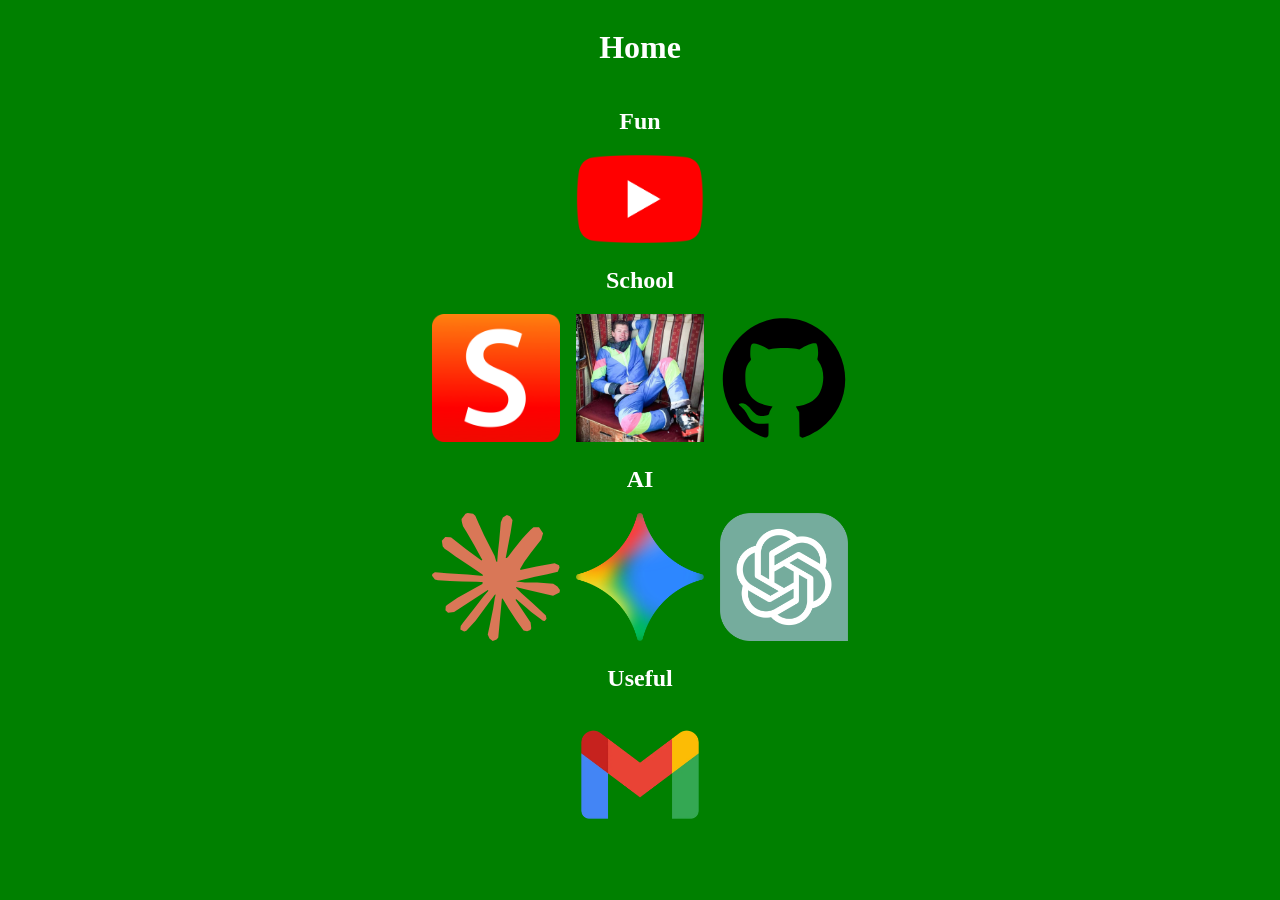
==== index.html @ b76b10b5 "initial commit" ====
<!DOCTYPE html>
<html lang="en">
<head>
    <meta charset="UTF-8">
    <meta name="viewport" content="width=device-width, initial-scale=1.0">
    <title>Homepage</title>
    <link rel="stylesheet" href="style.css">
</head>
<body>
    <h1>Home</h1>
    <section>
        <h2>Fun</h2>
        <div>
            <a href="https://www.youtube.com"><img src="images/Youtube.webp" alt="Youtube"></a>
        </div>
        <h2>School</h2>
        <div>
            <a href="https://bazandpoort.smartschool.be"><img src="images/Smartschool.webp" alt="Smartschool"></a>
            <a href="https://www.meneermaes.be"><img src="images/Meneermaes.webp" alt="Meneermaes"></a>
            <a href="https://www.github.com"><img src="images/Github.svg" alt="Github"></a>
        </div>
        <h2>AI</h2>
        <div>
            <a href="https://www.claude.ai"><img src="images/Claude.svg" alt="Claude"></a>
            <a href="https://gemini.google.com"><img src="images/Gemini.webp" alt="Gemini"></a>
            <a href="https://www.chatgpt.com"><img src="images/Chatgpt.webp" alt="Chatgpt"></a>
        </div>
        <h2>Useful</h2>
        <div>
            <a href="https://www.gmail.com"><img src="images/Gmail.webp" alt="Gmail"></a>
        </div>
    </section>
</body>
</html>
---- style.css ----
body {
    color: white;
    background-color: green;
    display: flex;
    flex-direction: column;
    align-items: center;
    text-align: center;
    font-family: 'Comic Sans MS', 'Comic Sans';
}

div {
    display: flex;
    justify-content: center;
    align-items: center;
    gap: 16px;
}

img {
    width: 128px;
}
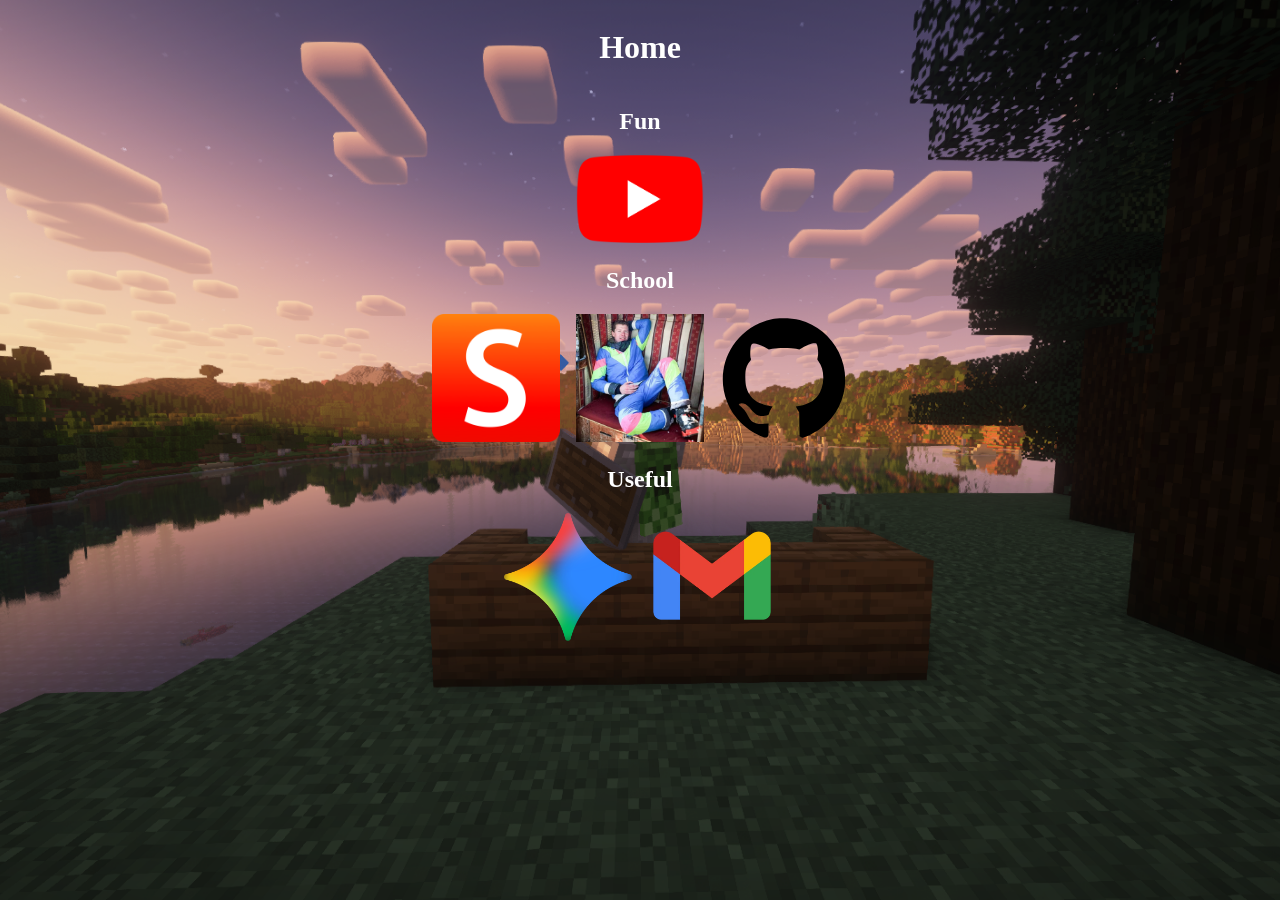
==== commit e326b32c: "-ai" ====
--- a/index.html
+++ b/index.html
@@ -19,14 +19,9 @@
             <a href="https://www.meneermaes.be"><img src="images/Meneermaes.webp" alt="Meneermaes"></a>
             <a href="https://www.github.com"><img src="images/Github.svg" alt="Github"></a>
         </div>
-        <h2>AI</h2>
-        <div>
-            <a href="https://www.claude.ai"><img src="images/Claude.svg" alt="Claude"></a>
-            <a href="https://gemini.google.com"><img src="images/Gemini.webp" alt="Gemini"></a>
-            <a href="https://www.chatgpt.com"><img src="images/Chatgpt.webp" alt="Chatgpt"></a>
-        </div>
         <h2>Useful</h2>
         <div>
+            <a href="https://gemini.google.com"><img src="images/Gemini.webp" alt="Gemini"></a>
             <a href="https://www.gmail.com"><img src="images/Gmail.webp" alt="Gmail"></a>
         </div>
     </section>
--- a/style.css
+++ b/style.css
@@ -1,6 +1,10 @@
 body {
     color: white;
     background-color: green;
+    background-image: url(images/background.png);
+    background-size: cover;
+    background-position: center;
+    background-attachment: fixed;
     display: flex;
     flex-direction: column;
     align-items: center;
@@ -17,4 +21,9 @@
 
 img {
     width: 128px;
+    transition: 0.5s;
+}
+
+img:hover {
+    filter: drop-shadow(0 0 10px white);
 }
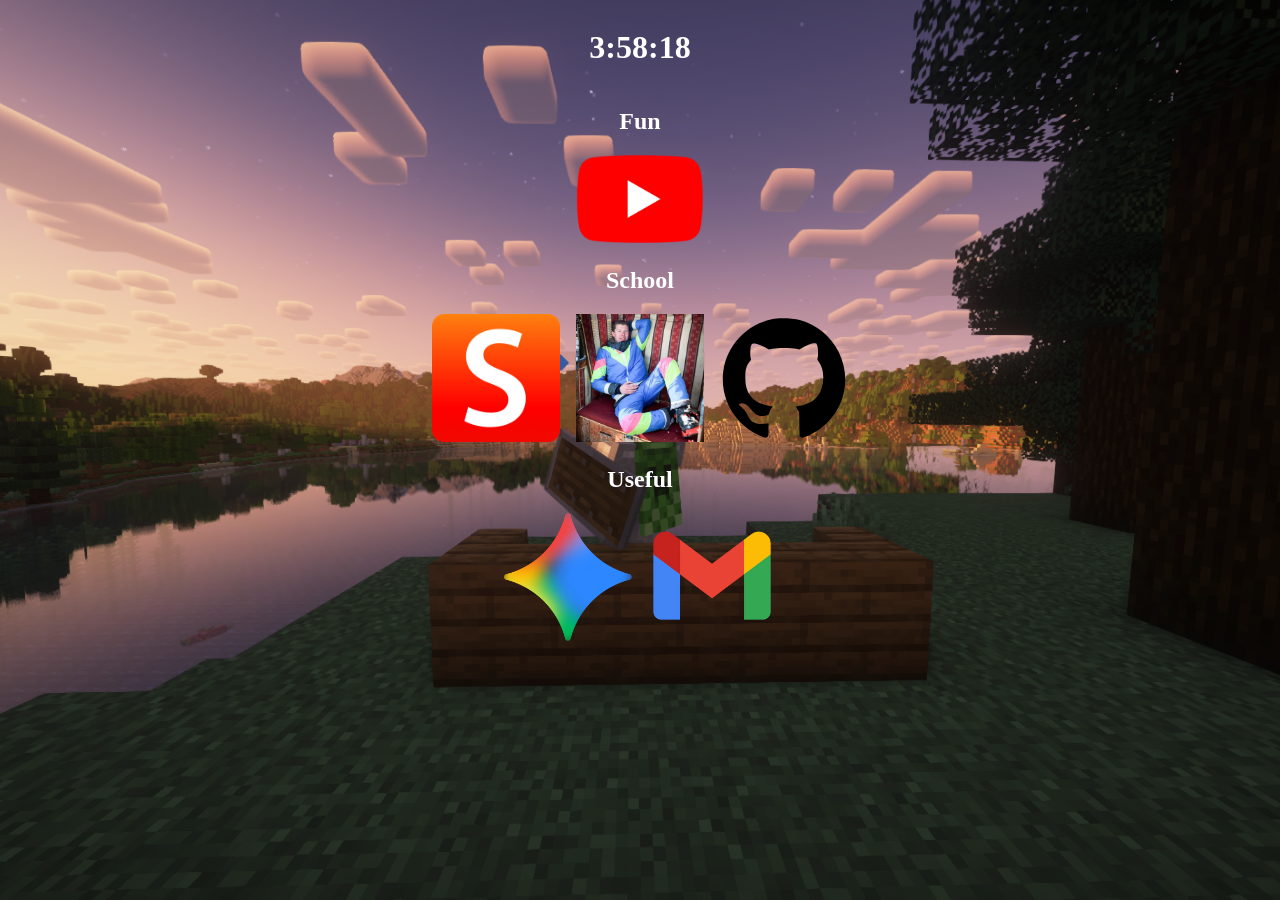
==== commit c7a28e17: "clock" ====
--- a/index.html
+++ b/index.html
@@ -7,7 +7,7 @@
     <link rel="stylesheet" href="style.css">
 </head>
 <body>
-    <h1>Home</h1>
+    <h1 id="clock"></h1>
     <section>
         <h2>Fun</h2>
         <div>
@@ -25,5 +25,24 @@
             <a href="https://www.gmail.com"><img src="images/Gmail.webp" alt="Gmail"></a>
         </div>
     </section>
+    <script>
+        function startTime() {
+            const today = new Date();
+            let h = today.getHours();
+            let m = today.getMinutes();
+            let s = today.getSeconds();
+            m = checkTime(m);
+            s = checkTime(s);
+            document.getElementById('clock').innerHTML =  h + ":" + m + ":" + s;
+            setTimeout(startTime, 1000);
+        }
+
+        function checkTime(i) {
+            if (i < 10) {i = "0" + i};  // add zero in front of numbers < 10
+            return i;
+        }
+
+        startTime();
+    </script>
 </body>
 </html>
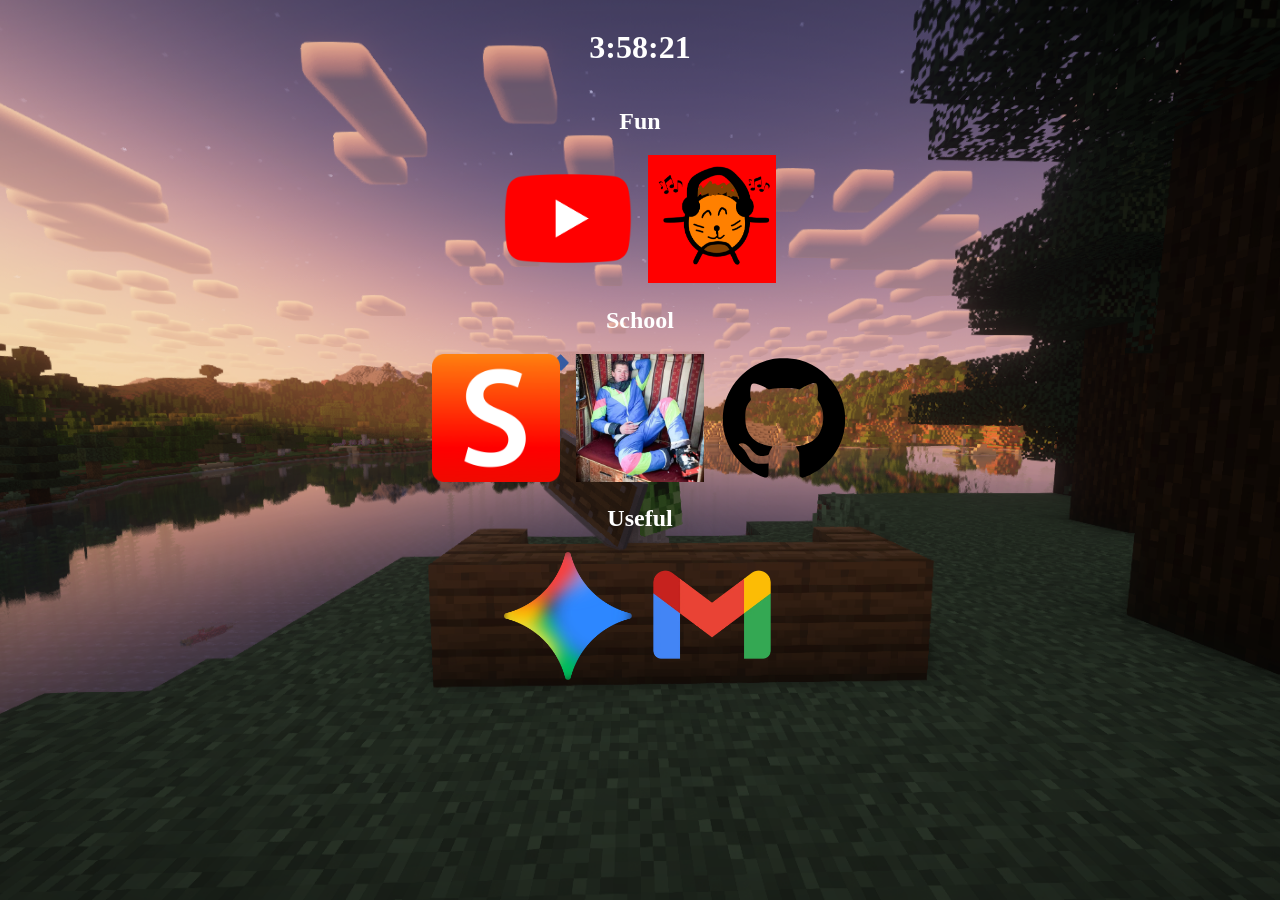
==== commit 41f29297: "Music player" ====
--- a/index.html
+++ b/index.html
@@ -12,6 +12,7 @@
         <h2>Fun</h2>
         <div>
             <a href="https://www.youtube.com"><img src="images/Youtube.webp" alt="Youtube"></a>
+            <a href="https://nunoke123.github.io/musicplayer"><img src="images/music.webp" alt="Music"></a>
         </div>
         <h2>School</h2>
         <div>
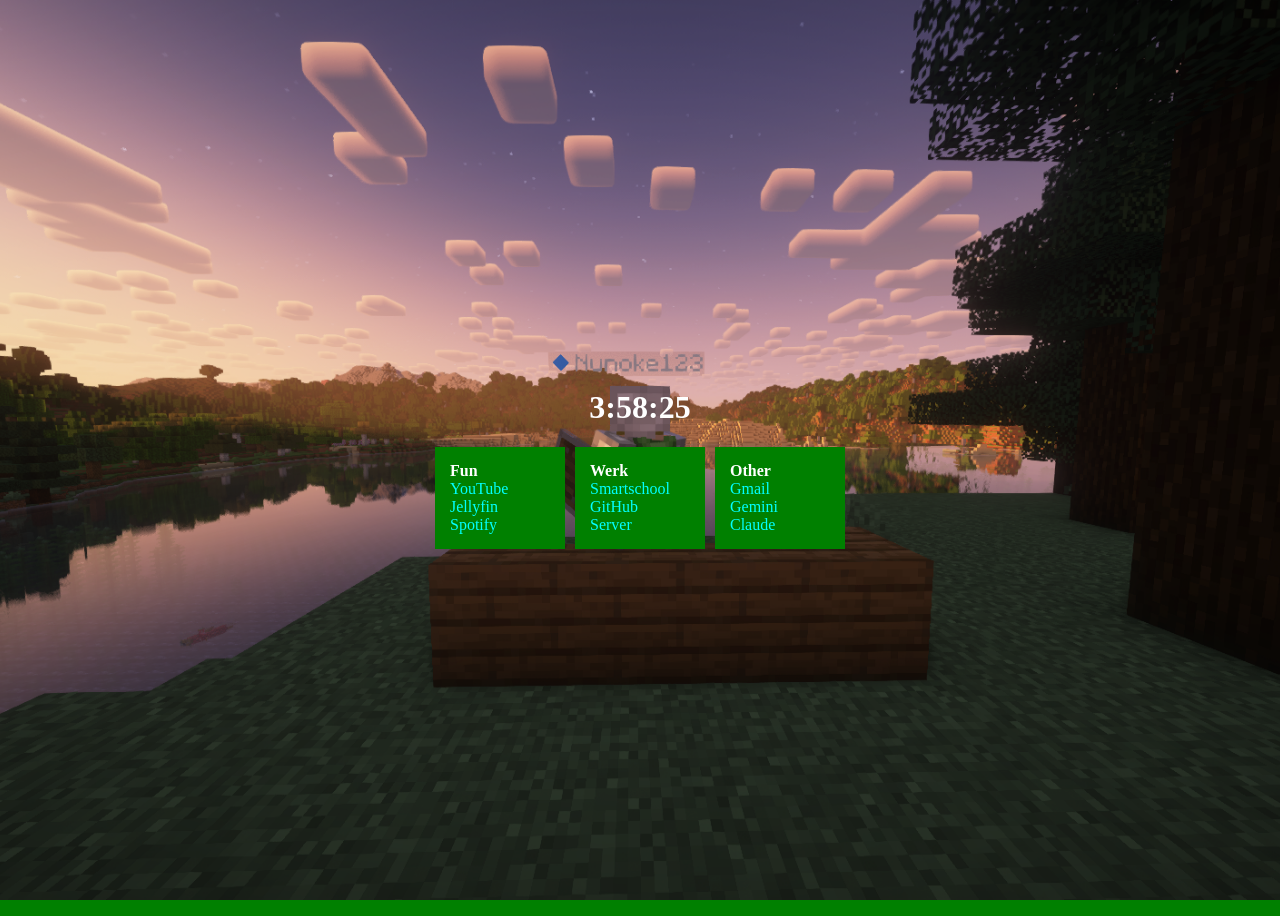
==== commit fcaa5fe6: "Modernised RIP images" ====
--- a/index.html
+++ b/index.html
@@ -8,24 +8,31 @@
 </head>
 <body>
     <h1 id="clock"></h1>
-    <section>
-        <h2>Fun</h2>
-        <div>
-            <a href="https://www.youtube.com"><img src="images/Youtube.webp" alt="Youtube"></a>
-            <a href="https://nunoke123.github.io/musicplayer"><img src="images/music.webp" alt="Music"></a>
-        </div>
-        <h2>School</h2>
-        <div>
-            <a href="https://bazandpoort.smartschool.be"><img src="images/Smartschool.webp" alt="Smartschool"></a>
-            <a href="https://www.meneermaes.be"><img src="images/Meneermaes.webp" alt="Meneermaes"></a>
-            <a href="https://www.github.com"><img src="images/Github.svg" alt="Github"></a>
-        </div>
-        <h2>Useful</h2>
-        <div>
-            <a href="https://gemini.google.com"><img src="images/Gemini.webp" alt="Gemini"></a>
-            <a href="https://www.gmail.com"><img src="images/Gmail.webp" alt="Gmail"></a>
-        </div>
-    </section>
+    <main>
+        <section>
+            <strong>Fun</strong>
+            <a href="https://www.youtube.com/">YouTube</a>
+            <a href="http://100.108.98.70:8096">Jellyfin</a>
+            <a href="https://open.spotify.com/">Spotify</a>
+        </section>
+
+        <section>
+            <strong>Werk</strong>
+            <a href="https://bazandpoort.smartschool.be/">Smartschool</a>
+            <a href="https://github.com/">GitHub</a>
+            <a href="http://100.108.98.70">Server</a>
+        </section>
+
+        <section>
+            <strong>Other</strong>
+            <a href="https://mail.google.com/">Gmail</a>
+            <a href="https://gemini.google.com/">Gemini</a>
+            <a href="https://claude.ai/">Claude</a>
+        </section>
+    </main>
+
+    <a href="legacy.html" class="legacy">Legacy</a>
+
     <script>
         function startTime() {
             const today = new Date();
--- a/style.css
+++ b/style.css
@@ -7,23 +7,49 @@
     background-attachment: fixed;
     display: flex;
     flex-direction: column;
+    justify-content: center;
     align-items: center;
     text-align: center;
-    font-family: 'Comic Sans MS', 'Comic Sans';
+    font-family: --system-ui, 'Comic Sans MS', 'Comic Sans', cursive;
+    height: 100vh;
+    overflow: hidden;
 }
 
-div {
+main {
     display: flex;
-    justify-content: center;
-    align-items: center;
-    gap: 16px;
+    gap: 10px;
 }
 
-img {
-    width: 128px;
+section {
+    width: 100px;
+    background-color: green;
+    padding: 15px;
+    display: flex;
+    flex-direction: column;
+    text-align: left;
+}
+
+a {
+    color: cyan;
+    text-decoration: none;
     transition: 0.5s;
 }
 
-img:hover {
-    filter: drop-shadow(0 0 10px white);
+a:hover {
+    color: blue;
+    text-decoration: underline;
+    padding-left: 5px;
+}
+
+.legacy {
+    position: fixed;
+    bottom: 0px;
+    color: transparent;
+    transition: 0.5s;
+}
+
+.legacy:hover {
+    color: blue;
+    text-decoration: underline;
+    padding-left: 0px;
 }
